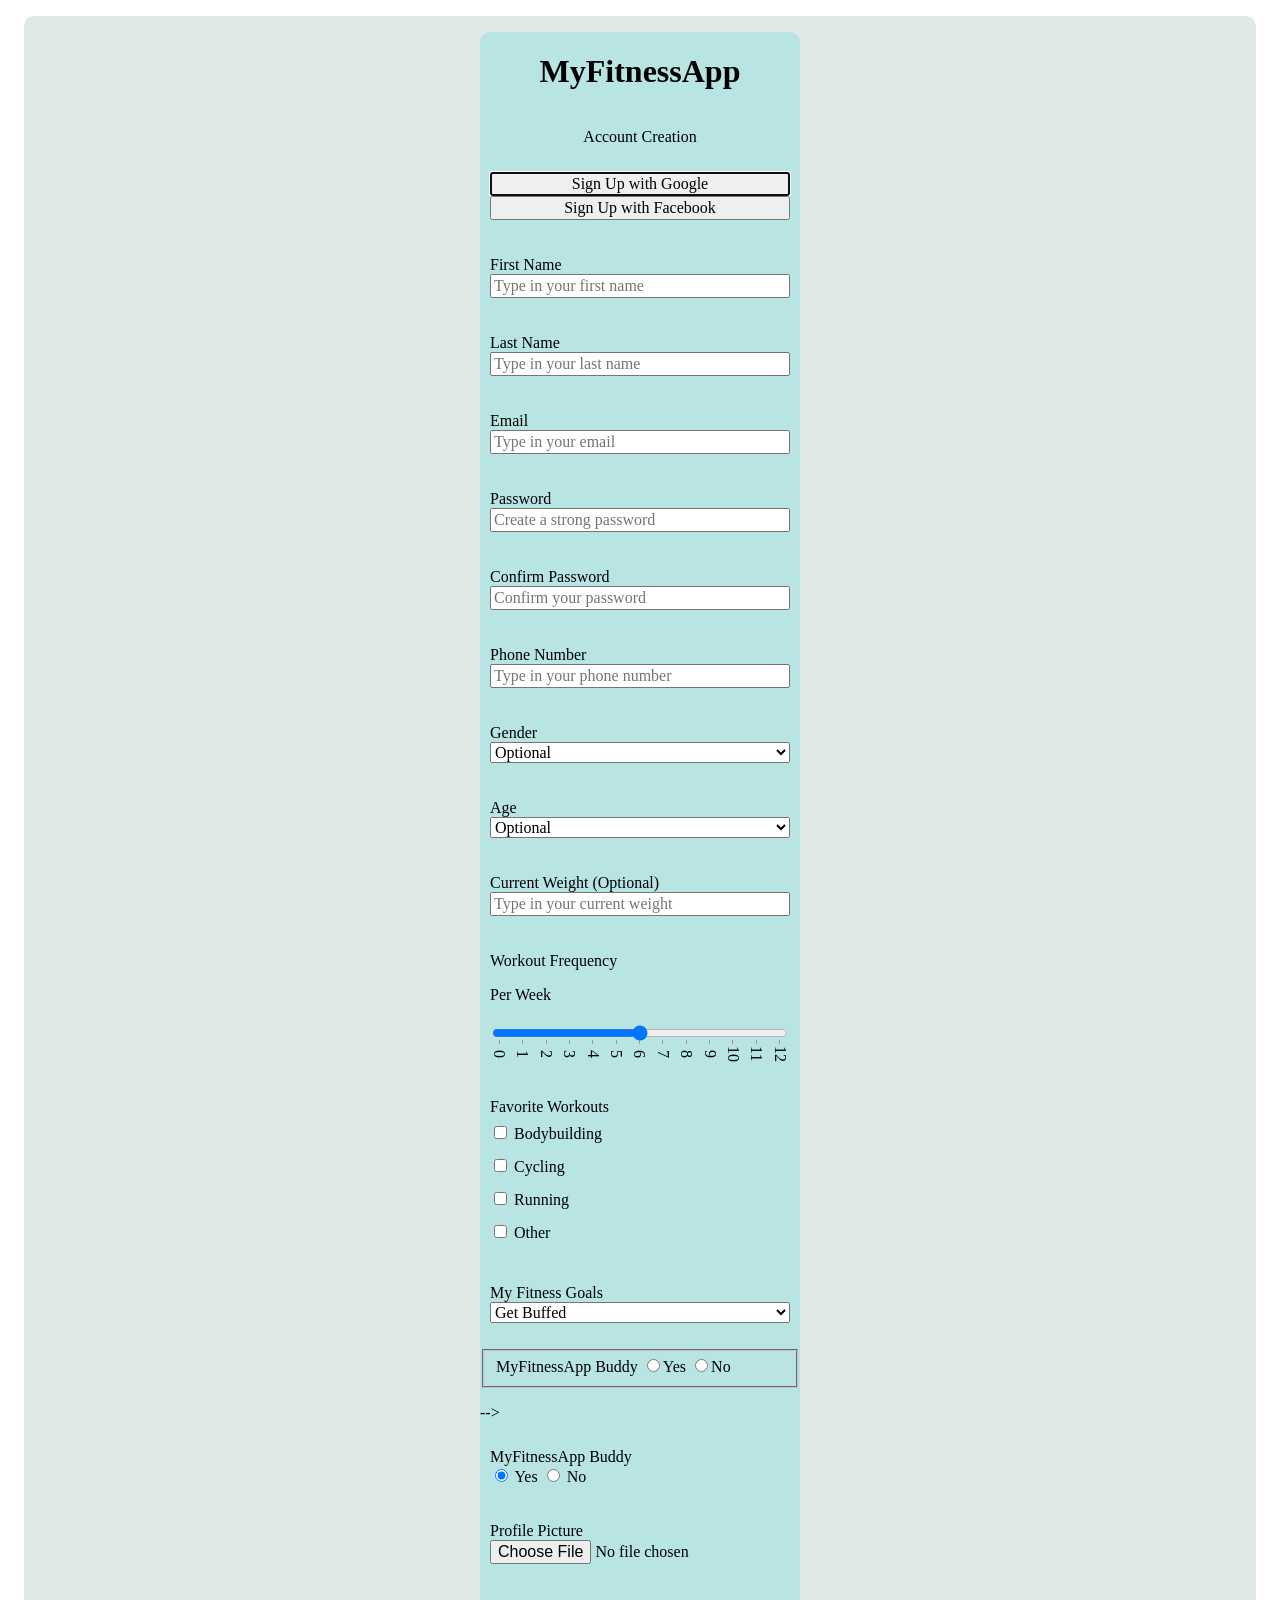
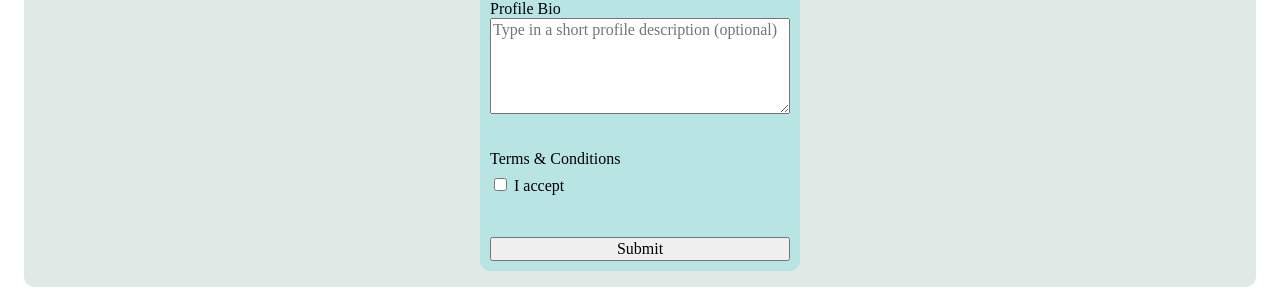
==== index.html @ 59d58c64 "Did stuff" ====
<!DOCTYPE html>
<html lang="en">

<head>
    <meta charset="UTF-8">
    <meta name="viewport" content="width=device-width, initial-scale=1.0">
    <title>MyFitnessApp - Account Creation</title>
    <link rel="stylesheet" href="style.css">
</head>

<body>
    <main>

        <form action="" method="post">
            <header>
                <h1>MyFitnessApp</h1>
                <p>Account Creation</p>

                <div class="form-group">
                    <button autofocus>Sign Up with Google</button>
                    <button>Sign Up with Facebook</button>
                </div>
            </header>

            <div class="form-group">
                <label for="first-name">First Name</label>
                <input type="text" id="first-name" name="first-name" placeholder="Type in your first name"
                    autocapitalize="words" pattern="[A-Za-zÆØÅæøå\s\-]+" title="Kun bogstaver og mellemrum er tilladt"
                    required>
            </div>

            <div class="form-group">
                <label for="last-name">Last Name</label>
                <input type="text" id="last-name" name="last-name" placeholder="Type in your last name"
                    autocapitalize="words" pattern="[A-Za-zÆØÅæøå\s\-]+" title="Kun bogstaver og mellemrum er tilladt"
                    required>
            </div>

            <div class="form-group">
                <label for="email">Email</label>
                <input type="email" id="email" name="email" placeholder="Type in your email" required>
            </div>

            <div class="form-group">
                <label for="password">Password</label>
                <input type="password" id="password" name="password" placeholder="Create a strong password"
                    pattern="^(?=.*[a-z])(?=.*[A-Z])(?=.*\d)[a-zA-Z\d]{8,}$"
                    title="Minimum eight characters, at least one uppercase letter, one lowercase letter and one number:"
                    required>
            </div>

            <!-- Kan confirm password check implementeres uden JS? -->
            <div class="form-group">
                <label for="confirm-password">Confirm Password</label>
                <input type="password" id="confirm-password" placeholder="Confirm your password"
                    pattern="^(?=.*[a-z])(?=.*[A-Z])(?=.*\d)[a-zA-Z\d]{8,}$"
                    title="Minimum eight characters, at least one uppercase letter, one lowercase letter and one number:"
                    required>
            </div>

            <div class="form-group">
                <label for="phone">Phone Number</label>
                <input type="tel" id="phone" name="phone" placeholder="Type in your phone number" pattern="\d{8}"
                    title="Ugyldigt telefonnummer!" required>
            </div>

            <div class="form-group">
                <label for="gender">Gender</label>
                <select id="gender" name="gender">
                    <option value="null" selected>Optional</option>
                    <option value="other">Other</option>
                    <option value="female">Female</option>
                    <option value="male">Male</option>
                </select>
            </div>

            <div class="form-group">
                <label for="age">Age</label>
                <select id="age" name="age">
                    <option value="null" selected>Optional</option>
                    <option value="18">18</option>
                    <option value="19">19</option>
                    <option value="20">20</option>
                    <option value="21">21</option>
                    <option value="22">22</option>
                    <option value="23">23</option>
                    <option value="24">24</option>
                    <option value="25">25</option>
                    <option value="26">26</option>
                    <option value="27">27</option>
                    <option value="28">28</option>
                    <option value="29">29</option>
                    <option value="30">30</option>
                    <option value="31">31</option>
                    <option value="32">32</option>
                    <option value="33">33</option>
                    <option value="34">34</option>
                    <option value="35">35</option>
                    <option value="36">36</option>
                    <option value="37">37</option>
                    <option value="38">38</option>
                    <option value="39">39</option>
                    <option value="40">40</option>
                    <option value="41">41</option>
                    <option value="42">42</option>
                    <option value="43">43</option>
                    <option value="44">44</option>
                    <option value="45">45</option>
                    <option value="46">46</option>
                    <option value="47">47</option>
                    <option value="48">48</option>
                    <option value="49">49</option>
                    <option value="50">50</option>
                    <option value="51">51</option>
                    <option value="52">52</option>
                    <option value="53">53</option>
                    <option value="54">54</option>
                    <option value="55">55</option>
                    <option value="56">56</option>
                    <option value="57">57</option>
                    <option value="58">58</option>
                    <option value="59">59</option>
                    <option value="60">60</option>
                    <option value="61">61</option>
                    <option value="62">62</option>
                    <option value="63">63</option>
                    <option value="64">64</option>
                    <option value="65">65</option>
                    <option value="66">66</option>
                    <option value="67">67</option>
                    <option value="68">68</option>
                    <option value="69">69</option>
                    <option value="70">70</option>
                    <option value="71">71</option>
                    <option value="72">72</option>
                    <option value="73">73</option>
                    <option value="74">74</option>
                    <option value="75">75</option>
                    <option value="76">76</option>
                    <option value="77">77</option>
                    <option value="78">78</option>
                    <option value="79">79</option>
                    <option value="80">80</option>
                    <option value="81">81</option>
                    <option value="82">82</option>
                    <option value="83">83</option>
                    <option value="84">84</option>
                    <option value="85">85</option>
                    <option value="86">86</option>
                    <option value="87">87</option>
                    <option value="88">88</option>
                    <option value="89">89</option>
                    <option value="90">90</option>
                    <option value="91">91</option>
                    <option value="92">92</option>
                    <option value="93">93</option>
                    <option value="94">94</option>
                    <option value="95">95</option>
                    <option value="96">96</option>
                    <option value="97">97</option>
                    <option value="98">98</option>
                    <option value="99">99</option>
                </select>
            </div>

            <div class="form-group">
                <label for="weight">Current Weight (Optional)</label>
                <input type="number" id="weight" name="weight" placeholder="Type in your current weight">
            </div>

            <div class="form-group">
                <label for="workout-frequency">Workout Frequency</label>
                <p>Per Week</p>
                <input type="range" id="workout-frequency" name="workout-frequency" list="markers" min="0" max="12"
                    step="1">
                <datalist id="markers">
                    <option value="0" label="0"></option>
                    <option value="1" label="1"></option>
                    <option value="2" label="2"></option>
                    <option value="3" label="3"></option>
                    <option value="4" label="4"></option>
                    <option value="5" label="5"></option>
                    <option value="6" label="6"></option>
                    <option value="7" label="7"></option>
                    <option value="8" label="8"></option>
                    <option value="9" label="9"></option>
                    <option value="10" label="10"></option>
                    <option value="11" label="11"></option>
                    <option value="12" label="12"></option>
                </datalist>

            </div>

            <div class="form-group">
                <label for="favorite-workouts">Favorite Workouts</label>

                <div class="checkbox-group">
                    <input type="checkbox" id="fav-bodybuilding" name="favorite-workouts[]" value="Bodybuilding">
                    <label for="fav-bodybuilding">Bodybuilding</label>
                </div>
                <div class="checkbox-group">
                    <input type="checkbox" id="fav-cycling" name="favorite-workouts[]" value="Cycling">
                    <label for="fav-cycling">Cycling</label>
                </div>

                <div class="checkbox-group">
                    <input type="checkbox" id="fav-running" name="favorite-workouts[]" value="Running">
                    <label for="fav-running"">Running</label>
                </div>
                <div class=" checkbox-group">
                        <input type="checkbox" id="fav-other" name="favorite-workouts[]" value="Other">
                        <label for="fav-other">Other</label>
                </div>
            </div>

            <div class="form-group">
                <label for="goals">My Fitness Goals</label>
                <select id="goals" name="goals">
                    <option value="buffed" selected>Get Buffed</option>
                    <option value="jacked">Get Jacked</option>
                    <option value="big">Get Big</option>
                    <option value="lean">Get Lean</option>
                </select>
            </div>
                <fieldset class="radio-group">
                    <label for="buddy">MyFitnessApp Buddy</label>
                    <label for="buddy"><input type="radio" id="buddy" value="yes">Yes</label>
                    <label for="buddy"><input type="radio" id="buddy" value="no">No</label>
                </fieldset>
            </div> -->

            <!-- https://codepen.io/JiveDig/pen/jbdJXR -->
            <!-- TODO tjek om den rent faktisk virker. -->
            <div class="form-group">
                <label for="buddy">MyFitnessApp Buddy</label>
                <div class="switch-field">
                    <input type="radio" id="radio-yes" name="buddy-option" value="yes" checked/>
                    <label for="radio-yes">Yes</label>
                    <input type="radio" id="radio-no" name="buddy-option" value=" no"/>
                    <label for="radio-no">No</label>
                </div>
            </div>

            <div class="form-group">
                <label for="profile-img">Profile Picture</label>
                <input type="file" id="profile-img" name="profile-img">
            </div>

            <div class="form-group">
                <label for="profile-bio">Profile Bio</label>
                <textarea id="profile-bio" name="profile-bio" rows="5" cols="33"
                    placeholder="Type in a short profile description (optional)"></textarea>
            </div>

            <div class="form-group">
                <label for="terms">Terms & Conditions</label>

                <div class="checkbox-group">
                    <input type="checkbox" id="terms" name="terms" value="accepted" required>
                    <label for="terms">I accept</label>
                </div>
            </div>

            <div class="form-group">
                <button>Submit</button>
            </div>
        </form>
    </main>
</body>

</html>
---- style.css ----
:root {
    --primary: hsl(211, 100%, 50%);
    --valid: hsl(143, 100%, 26%);
    --invalid: hsl(348, 55%, 49%);
}

input,
button,
select,
textarea {
    font: inherit;
}

main {
    display: flex;
    flex-direction: column;
    align-items: center;
    margin: 1rem;
    border-radius: 10px;
    background-color: rgb(223, 234, 230);
}

form {
    /* display: flex;
    flex-direction: column;
    align-items: center; */

    display: grid;
    border-radius: 10px;
    gap: 1rem;
    margin: 1rem;
    width: 320px;
    background-color: rgb(184, 228, 228);
}

header {
    display: flex;
    flex-direction: column;
    align-items: center;
    
    /* padding: 10px; */
}



.form-group {
    display: flex;
    flex-direction: column;
    width: 300px;
    margin: 10px;
}


/* TODO Stretch range slider to fill container */
/* https://developer.mozilla.org/en-US/docs/Web/HTML/Reference/Elements/input/range */

.form-group datalist {
    display: flex;
    flex-direction: column;
    align-items: center;
    justify-content: space-between;
    writing-mode: vertical-lr;
    width: 300px;
}

.form-group option {
    padding: 0;
}

.form-group input[type="checkbox"] {
    margin-top: 10px;
    margin-bottom: 10px;
}

*/ input:not(:placeholder-shown):valid,
select:not(:placeholder-shown):valid {
    outline-color: var(--valid);
}

input:not(:placeholder-shown):invalid {
    outline-color: var(--invalid);
}

/* https://developer.mozilla.org/en-US/docs/Web/HTML/Reference/Elements/input/range */
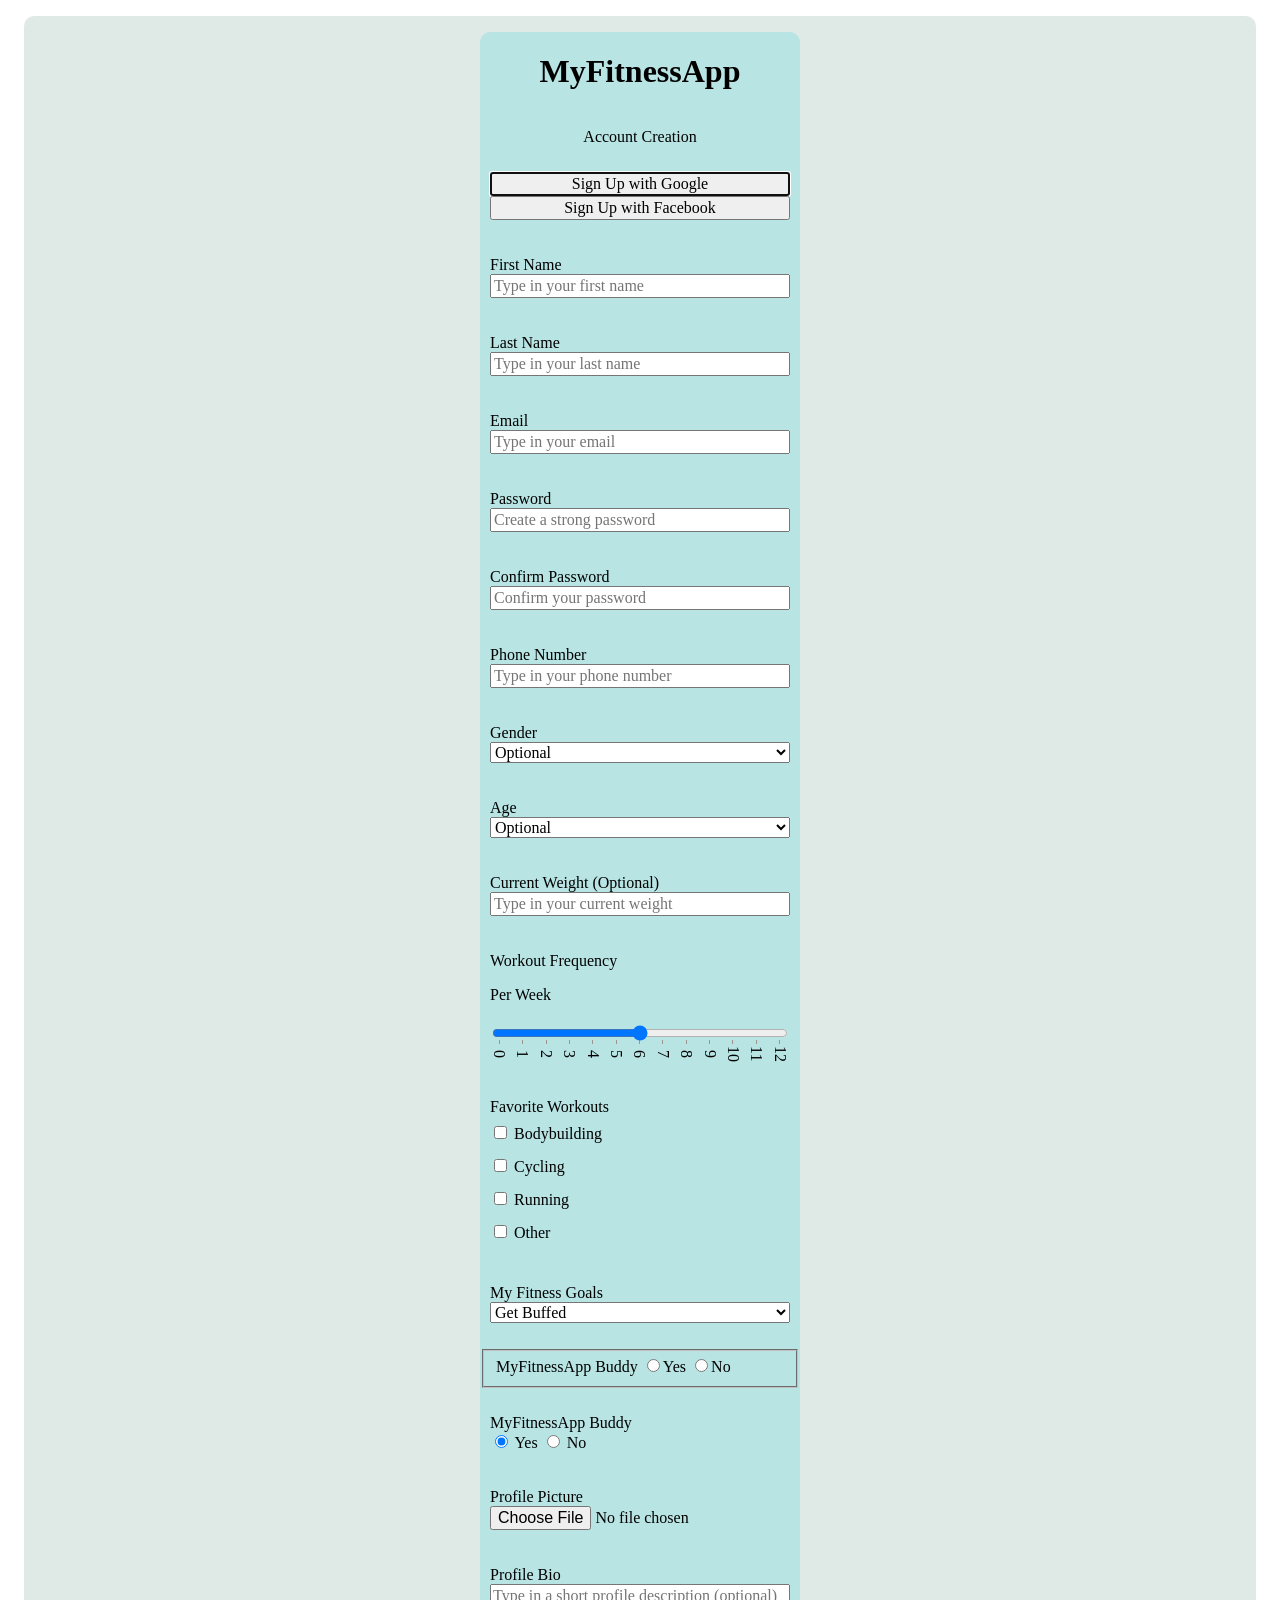
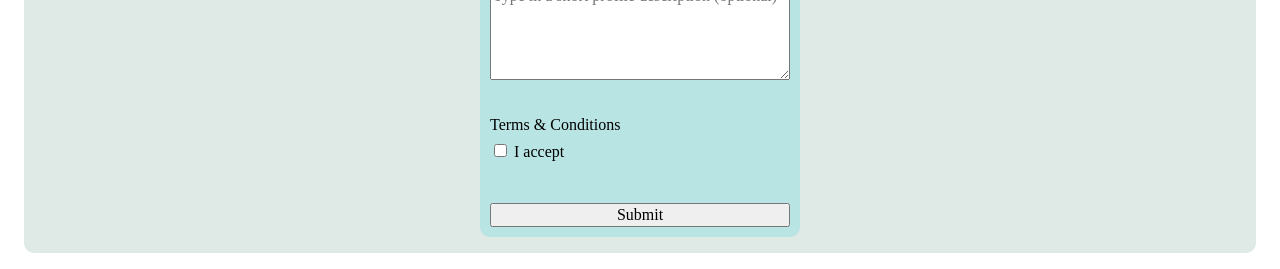
==== commit a6004a40: "updated" ====
--- a/index.html
+++ b/index.html
@@ -65,7 +65,7 @@
             </div>
 
             <div class="form-group">
-                <label for="gender">Gender</label>
+                <label for="gender" >Gender</label>
                 <select id="gender" name="gender">
                     <option value="null" selected>Optional</option>
                     <option value="other">Other</option>
@@ -169,7 +169,7 @@
             </div>
 
             <div class="form-group">
-                <label for="workout-frequency">Workout Frequency</label>
+                <label for="workout-frequency" aria-label="Workout Frequency per week">Workout Frequency</label>
                 <p>Per Week</p>
                 <input type="range" id="workout-frequency" name="workout-frequency" list="markers" min="0" max="12"
                     step="1">
@@ -222,21 +222,20 @@
                     <option value="lean">Get Lean</option>
                 </select>
             </div>
-                <fieldset class="radio-group">
-                    <label for="buddy">MyFitnessApp Buddy</label>
-                    <label for="buddy"><input type="radio" id="buddy" value="yes">Yes</label>
-                    <label for="buddy"><input type="radio" id="buddy" value="no">No</label>
-                </fieldset>
-            </div> -->
+            <fieldset class="radio-group">
+                <label for="buddy">MyFitnessApp Buddy</label>
+                <label for="buddy"><input type="radio" id="buddy" value="yes">Yes</label>
+                <label for="buddy"><input type="radio" id="buddy" value="no">No</label>
+            </fieldset>
 
             <!-- https://codepen.io/JiveDig/pen/jbdJXR -->
             <!-- TODO tjek om den rent faktisk virker. -->
             <div class="form-group">
                 <label for="buddy">MyFitnessApp Buddy</label>
                 <div class="switch-field">
-                    <input type="radio" id="radio-yes" name="buddy-option" value="yes" checked/>
+                    <input type="radio" id="radio-yes" name="buddy-option" value="yes" checked />
                     <label for="radio-yes">Yes</label>
-                    <input type="radio" id="radio-no" name="buddy-option" value=" no"/>
+                    <input type="radio" id="radio-no" name="buddy-option" value=" no" />
                     <label for="radio-no">No</label>
                 </div>
             </div>
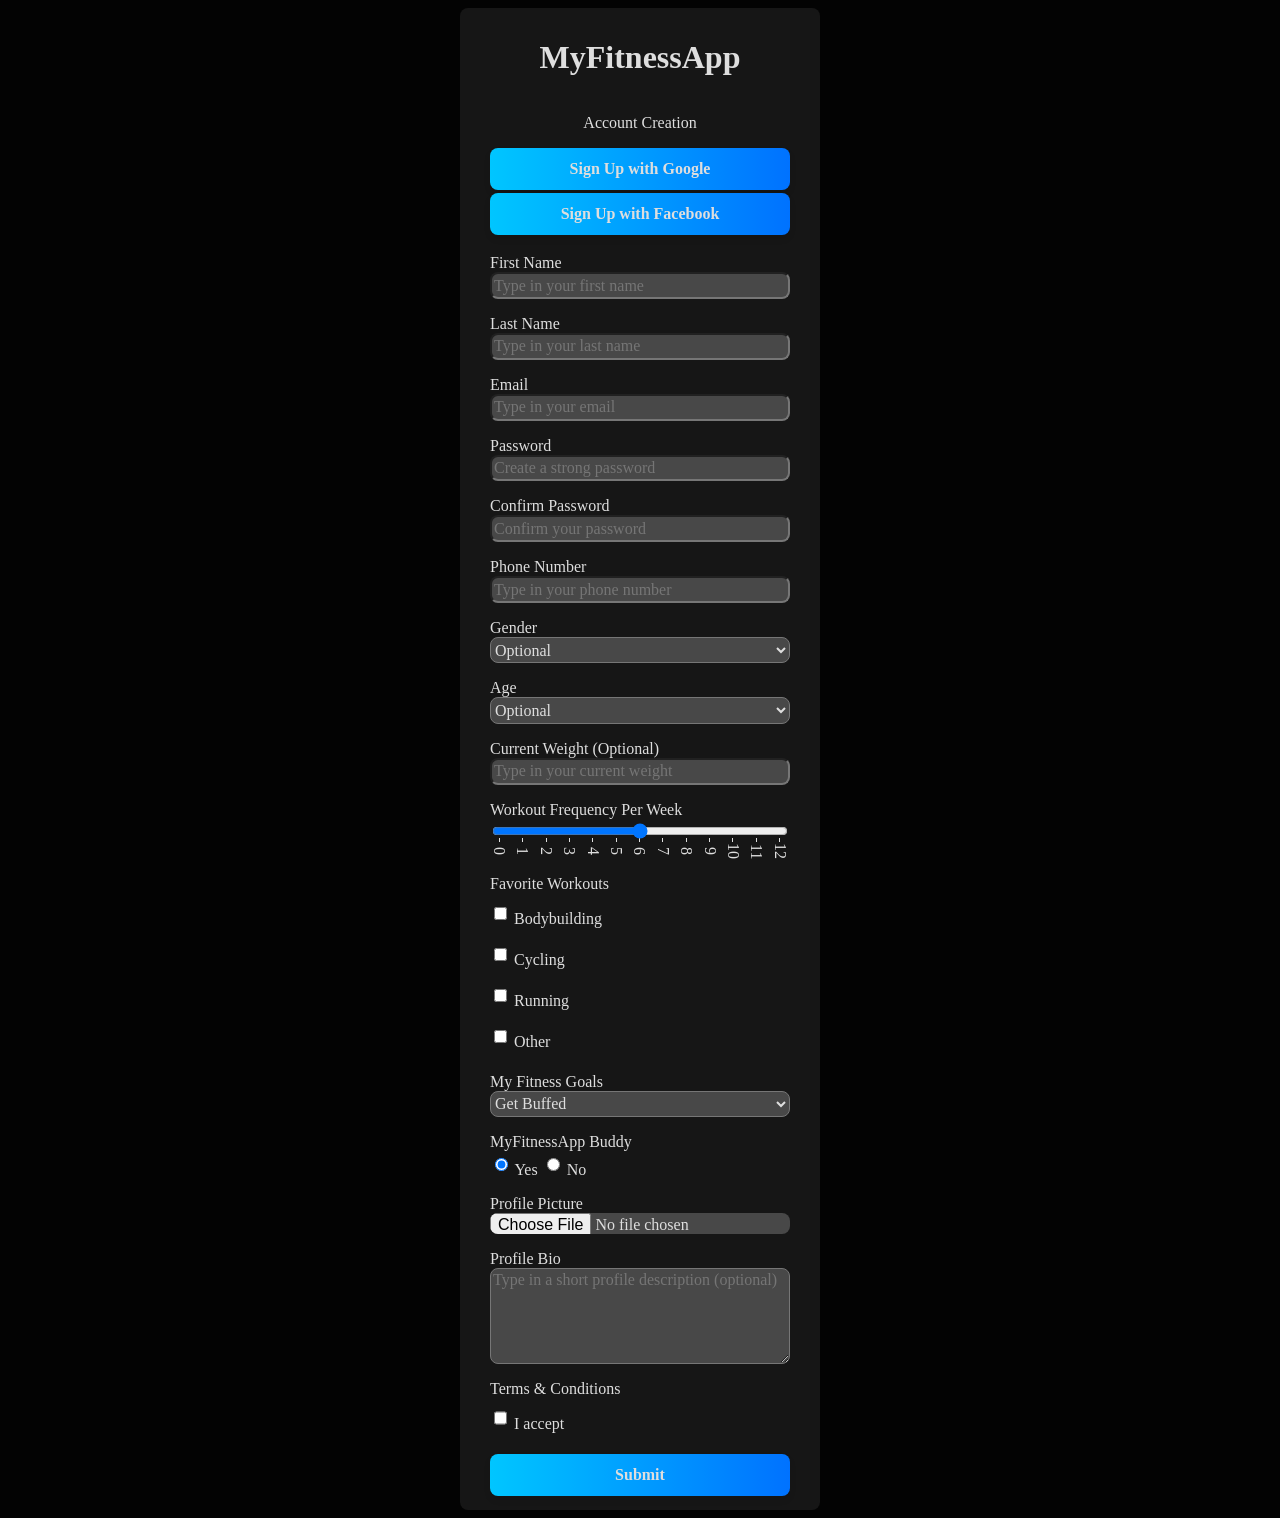
==== commit 75f78077: "Turned stuff black" ====
--- a/index.html
+++ b/index.html
@@ -17,8 +17,8 @@
                 <p>Account Creation</p>
 
                 <div class="form-group">
-                    <button autofocus>Sign Up with Google</button>
-                    <button>Sign Up with Facebook</button>
+                    <button autofocus disabled>Sign Up with Google</button>
+                    <button disabled>Sign Up with Facebook</button>
                 </div>
             </header>
 
@@ -65,7 +65,7 @@
             </div>
 
             <div class="form-group">
-                <label for="gender" >Gender</label>
+                <label for="gender">Gender</label>
                 <select id="gender" name="gender">
                     <option value="null" selected>Optional</option>
                     <option value="other">Other</option>
@@ -169,8 +169,7 @@
             </div>
 
             <div class="form-group">
-                <label for="workout-frequency" aria-label="Workout Frequency per week">Workout Frequency</label>
-                <p>Per Week</p>
+                <label for="workout-frequency">Workout Frequency Per Week</label>
                 <input type="range" id="workout-frequency" name="workout-frequency" list="markers" min="0" max="12"
                     step="1">
                 <datalist id="markers">
@@ -216,17 +215,18 @@
             <div class="form-group">
                 <label for="goals">My Fitness Goals</label>
                 <select id="goals" name="goals">
-                    <option value="buffed" selected>Get Buffed</option>
+                    <option value="buffed">Get Buffed</option>
                     <option value="jacked">Get Jacked</option>
                     <option value="big">Get Big</option>
                     <option value="lean">Get Lean</option>
                 </select>
             </div>
-            <fieldset class="radio-group">
+
+            <!-- <fieldset class="radio-group">
                 <label for="buddy">MyFitnessApp Buddy</label>
-                <label for="buddy"><input type="radio" id="buddy" value="yes">Yes</label>
-                <label for="buddy"><input type="radio" id="buddy" value="no">No</label>
-            </fieldset>
+                <label for="radio-yes"><input type="radio" id="radio-yes" name="buddy-option" value="yes" checked />Yes</label>
+                <label for="radio-no"><input type="radio" id="radio-no" name="buddy-option" value=" no" />No</label>
+            </fieldset> -->
 
             <!-- https://codepen.io/JiveDig/pen/jbdJXR -->
             <!-- TODO tjek om den rent faktisk virker. -->
--- a/style.css
+++ b/style.css
@@ -1,7 +1,14 @@
 :root {
-    --primary: hsl(211, 100%, 50%);
-    --valid: hsl(143, 100%, 26%);
-    --invalid: hsl(348, 55%, 49%);
+    --primary: oklch(0.75 0.10 255);
+    --valid: oklch(0.75 0.10 150);
+    --invalid: oklch(0.75 0.10 348);
+    --background1: oklch(0.1 0 0);
+    --background2: oklch(0.2 0 0);
+    --background3: oklch(0.4 0 0);
+    --background4: oklch(0.55 0 0);
+    --fontcolor1: oklch(0.9 0 0);
+    --fontcolor2: oklch(0.75 0 0);
+    color: var(--fontcolor1)
 }
 
 input,
@@ -9,36 +16,34 @@
 select,
 textarea {
     font: inherit;
+    color: var(--fontcolor1);
+    background-color: var(--background3);
 }
 
+
+
+body,
 main {
     display: flex;
     flex-direction: column;
     align-items: center;
-    margin: 1rem;
-    border-radius: 10px;
-    background-color: rgb(223, 234, 230);
+    background-color: var(--background1)
 }
 
 form {
-    /* display: flex;
-    flex-direction: column;
-    align-items: center; */
-
     display: grid;
-    border-radius: 10px;
+    border-radius: 8px;
     gap: 1rem;
-    margin: 1rem;
-    width: 320px;
-    background-color: rgb(184, 228, 228);
+    /* margin: 1rem; */
+    padding: 10px;
+    /* width: 340px; */
+    background-color: var(--background2)
 }
 
 header {
     display: flex;
     flex-direction: column;
     align-items: center;
-    
-    /* padding: 10px; */
 }
 
 
@@ -47,12 +52,10 @@
     display: flex;
     flex-direction: column;
     width: 300px;
-    margin: 10px;
+    margin-left: 20px;
+    margin-right: 20px;
 }
 
-
-/* TODO Stretch range slider to fill container */
-/* https://developer.mozilla.org/en-US/docs/Web/HTML/Reference/Elements/input/range */
 
 .form-group datalist {
     display: flex;
@@ -67,17 +70,54 @@
     padding: 0;
 }
 
+/* Stylish buttons */
+button {
+    background: linear-gradient(to right, #00c6ff, #0072ff);
+    /* Frisk blå gradient */
+    color: var(--fontcolor1);
+    padding: 12px 24px;
+    border: none;
+    border-radius: 8px;
+    margin-bottom: 0.2rem;
+    font-size: 16px;
+    font-weight: bold;
+    cursor: pointer;
+    box-shadow: 0 4px 6px rgba(0, 0, 0, 0.1);
+    transition: transform 0.2s ease, box-shadow 0.2s ease;
+}
+
+input {
+    border-radius: 8px;
+    height: 1.3rem;
+}
+
+select {
+    border-radius: 8px;
+    height: 1.65rem;
+}
+
+textarea {
+    border-radius: 8px;
+}
+
 .form-group input[type="checkbox"] {
     margin-top: 10px;
     margin-bottom: 10px;
 }
 
-*/ input:not(:placeholder-shown):valid,
+input:focus {
+    color: var(--fontcolor1);
+    background-color: var(--background4);
+}
+
+input:not(:placeholder-shown):valid,
 select:not(:placeholder-shown):valid {
+    outline-offset: 2px;
     outline-color: var(--valid);
 }
 
 input:not(:placeholder-shown):invalid {
+    outline-offset: 2px;
     outline-color: var(--invalid);
 }
 
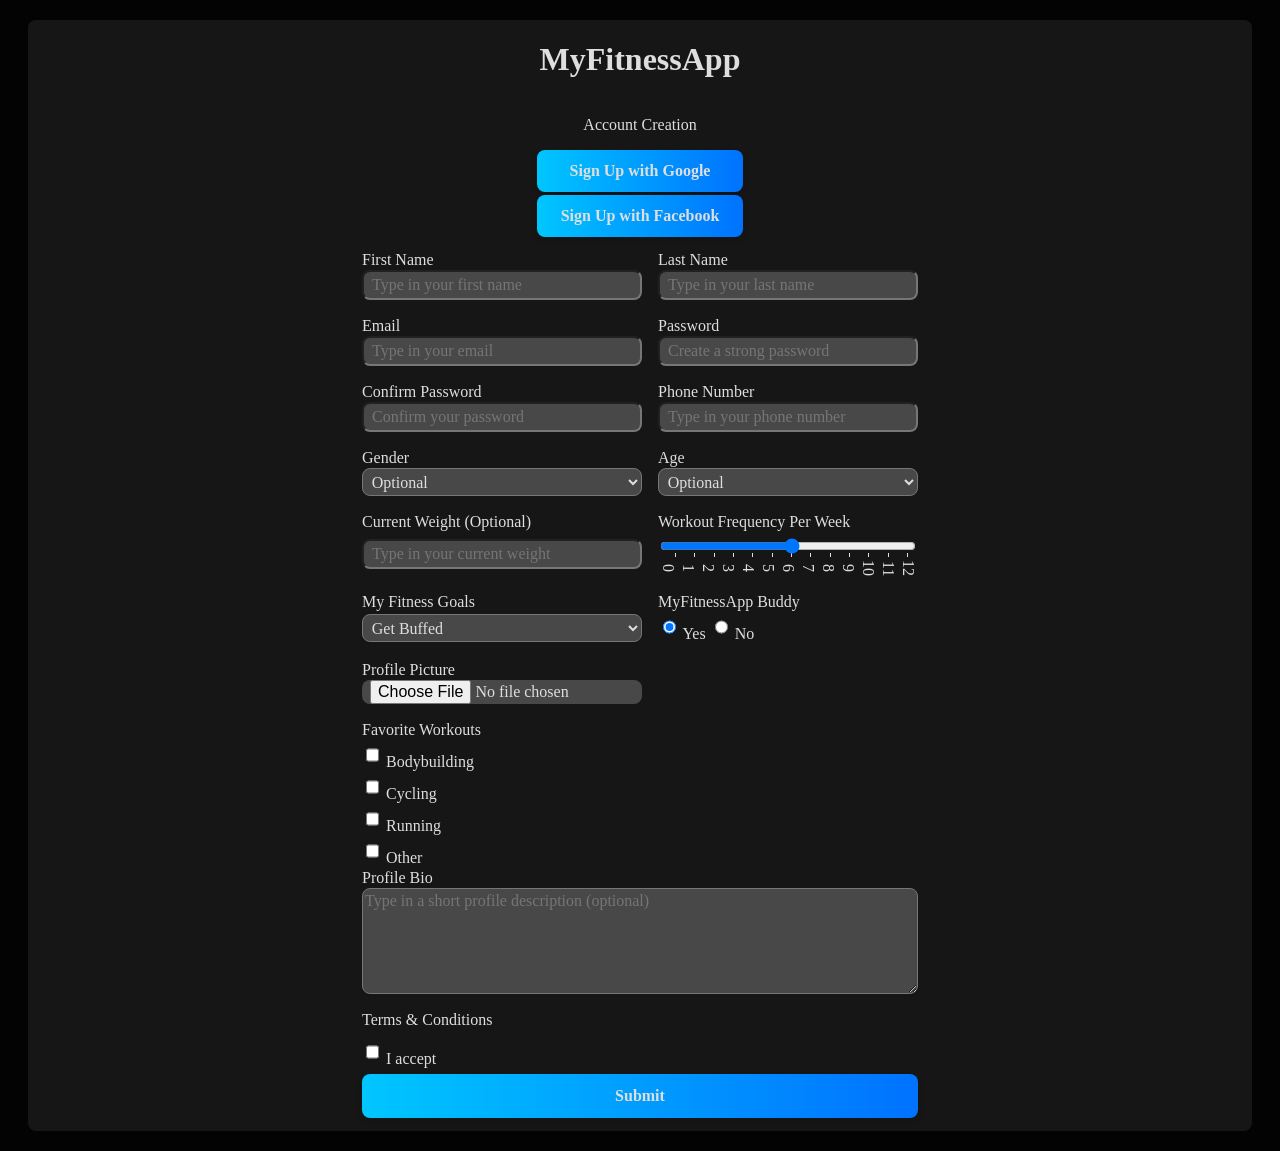
==== commit 545f737a: "Fixed mediaquery" ====
--- a/index.html
+++ b/index.html
@@ -10,260 +10,258 @@
 
 <body>
     <main>
-
-        <form action="" method="post">
-            <header>
-                <h1>MyFitnessApp</h1>
-                <p>Account Creation</p>
-
-                <div class="form-group">
-                    <button autofocus disabled>Sign Up with Google</button>
-                    <button disabled>Sign Up with Facebook</button>
-                </div>
-            </header>
+        <header>
+            <h1>MyFitnessApp</h1>
+            <p>Account Creation</p>
 
             <div class="form-group">
-                <label for="first-name">First Name</label>
-                <input type="text" id="first-name" name="first-name" placeholder="Type in your first name"
-                    autocapitalize="words" pattern="[A-Za-zÆØÅæøå\s\-]+" title="Kun bogstaver og mellemrum er tilladt"
-                    required>
+                <button autofocus disabled>Sign Up with Google</button>
+                <button disabled>Sign Up with Facebook</button>
             </div>
-
-            <div class="form-group">
-                <label for="last-name">Last Name</label>
-                <input type="text" id="last-name" name="last-name" placeholder="Type in your last name"
-                    autocapitalize="words" pattern="[A-Za-zÆØÅæøå\s\-]+" title="Kun bogstaver og mellemrum er tilladt"
-                    required>
+        </header>
+        <form action="TestPage.html" method="post">
+
+            <div class="form-container">
+
+                <div class="form-group">
+                    <label for="first-name">First Name</label>
+                    <input type="text" id="first-name" name="first-name" placeholder="Type in your first name"
+                        autocapitalize="words" pattern="[A-Za-zÆØÅæøå\s\-]+"
+                        title="Kun bogstaver og mellemrum er tilladt" required>
+                </div>
+
+                <div class="form-group">
+                    <label for="last-name">Last Name</label>
+                    <input type="text" id="last-name" name="last-name" placeholder="Type in your last name"
+                        autocapitalize="words" pattern="[A-Za-zÆØÅæøå\s\-]+"
+                        title="Kun bogstaver og mellemrum er tilladt" required>
+                </div>
+
+                <div class="form-group">
+                    <label for="email">Email</label>
+                    <input type="email" id="email" name="email" placeholder="Type in your email" required>
+                </div>
+
+                <div class="form-group">
+                    <label for="password">Password</label>
+                    <input type="password" id="password" name="password" placeholder="Create a strong password"
+                        pattern="^(?=.*[a-z])(?=.*[A-Z])(?=.*\d)[a-zA-Z\d]{8,}$"
+                        title="Minimum eight characters, at least one uppercase letter, one lowercase letter and one number:"
+                        required>
+                </div>
+
+                <!-- Kan confirm password check implementeres uden JS? -->
+                <div class="form-group">
+                    <label for="confirm-password">Confirm Password</label>
+                    <input type="password" id="confirm-password" placeholder="Confirm your password"
+                        pattern="^(?=.*[a-z])(?=.*[A-Z])(?=.*\d)[a-zA-Z\d]{8,}$"
+                        title="Minimum eight characters, at least one uppercase letter, one lowercase letter and one number:"
+                        required>
+                </div>
+
+                <div class="form-group">
+                    <label for="phone">Phone Number</label>
+                    <input type="tel" id="phone" name="phone" placeholder="Type in your phone number" pattern="\d{8}"
+                        title="Ugyldigt telefonnummer!" required>
+                </div>
+
+                <div class="form-group">
+                    <label for="gender">Gender</label>
+                    <select id="gender" name="gender">
+                        <option value="null" selected>Optional</option>
+                        <option value="other">Other</option>
+                        <option value="female">Female</option>
+                        <option value="male">Male</option>
+                    </select>
+                </div>
+
+                <div class="form-group">
+                    <label for="age">Age</label>
+                    <select id="age" name="age">
+                        <option value="null" selected>Optional</option>
+                        <option value="18">18</option>
+                        <option value="19">19</option>
+                        <option value="20">20</option>
+                        <option value="21">21</option>
+                        <option value="22">22</option>
+                        <option value="23">23</option>
+                        <option value="24">24</option>
+                        <option value="25">25</option>
+                        <option value="26">26</option>
+                        <option value="27">27</option>
+                        <option value="28">28</option>
+                        <option value="29">29</option>
+                        <option value="30">30</option>
+                        <option value="31">31</option>
+                        <option value="32">32</option>
+                        <option value="33">33</option>
+                        <option value="34">34</option>
+                        <option value="35">35</option>
+                        <option value="36">36</option>
+                        <option value="37">37</option>
+                        <option value="38">38</option>
+                        <option value="39">39</option>
+                        <option value="40">40</option>
+                        <option value="41">41</option>
+                        <option value="42">42</option>
+                        <option value="43">43</option>
+                        <option value="44">44</option>
+                        <option value="45">45</option>
+                        <option value="46">46</option>
+                        <option value="47">47</option>
+                        <option value="48">48</option>
+                        <option value="49">49</option>
+                        <option value="50">50</option>
+                        <option value="51">51</option>
+                        <option value="52">52</option>
+                        <option value="53">53</option>
+                        <option value="54">54</option>
+                        <option value="55">55</option>
+                        <option value="56">56</option>
+                        <option value="57">57</option>
+                        <option value="58">58</option>
+                        <option value="59">59</option>
+                        <option value="60">60</option>
+                        <option value="61">61</option>
+                        <option value="62">62</option>
+                        <option value="63">63</option>
+                        <option value="64">64</option>
+                        <option value="65">65</option>
+                        <option value="66">66</option>
+                        <option value="67">67</option>
+                        <option value="68">68</option>
+                        <option value="69">69</option>
+                        <option value="70">70</option>
+                        <option value="71">71</option>
+                        <option value="72">72</option>
+                        <option value="73">73</option>
+                        <option value="74">74</option>
+                        <option value="75">75</option>
+                        <option value="76">76</option>
+                        <option value="77">77</option>
+                        <option value="78">78</option>
+                        <option value="79">79</option>
+                        <option value="80">80</option>
+                        <option value="81">81</option>
+                        <option value="82">82</option>
+                        <option value="83">83</option>
+                        <option value="84">84</option>
+                        <option value="85">85</option>
+                        <option value="86">86</option>
+                        <option value="87">87</option>
+                        <option value="88">88</option>
+                        <option value="89">89</option>
+                        <option value="90">90</option>
+                        <option value="91">91</option>
+                        <option value="92">92</option>
+                        <option value="93">93</option>
+                        <option value="94">94</option>
+                        <option value="95">95</option>
+                        <option value="96">96</option>
+                        <option value="97">97</option>
+                        <option value="98">98</option>
+                        <option value="99">99</option>
+                    </select>
+                </div>
+
+                <div class="form-group">
+                    <label for="weight">Current Weight (Optional)</label>
+                    <input type="number" id="weight" name="weight" placeholder="Type in your current weight">
+                </div>
+
+                <div class="form-group">
+                    <label for="workout-frequency">Workout Frequency Per Week</label>
+                    <input type="range" id="workout-frequency" name="workout-frequency" list="markers" min="0" max="12"
+                        step="1">
+                    <datalist id="markers">
+                        <option value="0" label="0"></option>
+                        <option value="1" label="1"></option>
+                        <option value="2" label="2"></option>
+                        <option value="3" label="3"></option>
+                        <option value="4" label="4"></option>
+                        <option value="5" label="5"></option>
+                        <option value="6" label="6"></option>
+                        <option value="7" label="7"></option>
+                        <option value="8" label="8"></option>
+                        <option value="9" label="9"></option>
+                        <option value="10" label="10"></option>
+                        <option value="11" label="11"></option>
+                        <option value="12" label="12"></option>
+                    </datalist>
+
+                </div>
+
+                <div class="form-group">
+                    <label for="goals">My Fitness Goals</label>
+                    <select id="goals" name="goals">
+                        <option value="buffed">Get Buffed</option>
+                        <option value="jacked">Get Jacked</option>
+                        <option value="big">Get Big</option>
+                        <option value="lean">Get Lean</option>
+                    </select>
+                </div>
+
+                <!-- https://codepen.io/JiveDig/pen/jbdJXR -->
+                <!-- TODO tjek om den rent faktisk virker. -->
+                <div class="form-group">
+                    <label for="buddy">MyFitnessApp Buddy</label>
+                    <div class="switch-field">
+                        <input type="radio" id="radio-yes" name="buddy-option" value="yes" checked />
+                        <label for="radio-yes">Yes</label>
+                        <input type="radio" id="radio-no" name="buddy-option" value=" no" />
+                        <label for="radio-no">No</label>
+                    </div>
+                </div>
+
+                <div class="form-group">
+                    <label for="profile-img">Profile Picture</label>
+                    <input type="file" id="profile-img" name="profile-img">
+                </div>
+
             </div>
-
-            <div class="form-group">
-                <label for="email">Email</label>
-                <input type="email" id="email" name="email" placeholder="Type in your email" required>
-            </div>
-
-            <div class="form-group">
-                <label for="password">Password</label>
-                <input type="password" id="password" name="password" placeholder="Create a strong password"
-                    pattern="^(?=.*[a-z])(?=.*[A-Z])(?=.*\d)[a-zA-Z\d]{8,}$"
-                    title="Minimum eight characters, at least one uppercase letter, one lowercase letter and one number:"
-                    required>
-            </div>
-
-            <!-- Kan confirm password check implementeres uden JS? -->
-            <div class="form-group">
-                <label for="confirm-password">Confirm Password</label>
-                <input type="password" id="confirm-password" placeholder="Confirm your password"
-                    pattern="^(?=.*[a-z])(?=.*[A-Z])(?=.*\d)[a-zA-Z\d]{8,}$"
-                    title="Minimum eight characters, at least one uppercase letter, one lowercase letter and one number:"
-                    required>
-            </div>
-
-            <div class="form-group">
-                <label for="phone">Phone Number</label>
-                <input type="tel" id="phone" name="phone" placeholder="Type in your phone number" pattern="\d{8}"
-                    title="Ugyldigt telefonnummer!" required>
-            </div>
-
-            <div class="form-group">
-                <label for="gender">Gender</label>
-                <select id="gender" name="gender">
-                    <option value="null" selected>Optional</option>
-                    <option value="other">Other</option>
-                    <option value="female">Female</option>
-                    <option value="male">Male</option>
-                </select>
-            </div>
-
-            <div class="form-group">
-                <label for="age">Age</label>
-                <select id="age" name="age">
-                    <option value="null" selected>Optional</option>
-                    <option value="18">18</option>
-                    <option value="19">19</option>
-                    <option value="20">20</option>
-                    <option value="21">21</option>
-                    <option value="22">22</option>
-                    <option value="23">23</option>
-                    <option value="24">24</option>
-                    <option value="25">25</option>
-                    <option value="26">26</option>
-                    <option value="27">27</option>
-                    <option value="28">28</option>
-                    <option value="29">29</option>
-                    <option value="30">30</option>
-                    <option value="31">31</option>
-                    <option value="32">32</option>
-                    <option value="33">33</option>
-                    <option value="34">34</option>
-                    <option value="35">35</option>
-                    <option value="36">36</option>
-                    <option value="37">37</option>
-                    <option value="38">38</option>
-                    <option value="39">39</option>
-                    <option value="40">40</option>
-                    <option value="41">41</option>
-                    <option value="42">42</option>
-                    <option value="43">43</option>
-                    <option value="44">44</option>
-                    <option value="45">45</option>
-                    <option value="46">46</option>
-                    <option value="47">47</option>
-                    <option value="48">48</option>
-                    <option value="49">49</option>
-                    <option value="50">50</option>
-                    <option value="51">51</option>
-                    <option value="52">52</option>
-                    <option value="53">53</option>
-                    <option value="54">54</option>
-                    <option value="55">55</option>
-                    <option value="56">56</option>
-                    <option value="57">57</option>
-                    <option value="58">58</option>
-                    <option value="59">59</option>
-                    <option value="60">60</option>
-                    <option value="61">61</option>
-                    <option value="62">62</option>
-                    <option value="63">63</option>
-                    <option value="64">64</option>
-                    <option value="65">65</option>
-                    <option value="66">66</option>
-                    <option value="67">67</option>
-                    <option value="68">68</option>
-                    <option value="69">69</option>
-                    <option value="70">70</option>
-                    <option value="71">71</option>
-                    <option value="72">72</option>
-                    <option value="73">73</option>
-                    <option value="74">74</option>
-                    <option value="75">75</option>
-                    <option value="76">76</option>
-                    <option value="77">77</option>
-                    <option value="78">78</option>
-                    <option value="79">79</option>
-                    <option value="80">80</option>
-                    <option value="81">81</option>
-                    <option value="82">82</option>
-                    <option value="83">83</option>
-                    <option value="84">84</option>
-                    <option value="85">85</option>
-                    <option value="86">86</option>
-                    <option value="87">87</option>
-                    <option value="88">88</option>
-                    <option value="89">89</option>
-                    <option value="90">90</option>
-                    <option value="91">91</option>
-                    <option value="92">92</option>
-                    <option value="93">93</option>
-                    <option value="94">94</option>
-                    <option value="95">95</option>
-                    <option value="96">96</option>
-                    <option value="97">97</option>
-                    <option value="98">98</option>
-                    <option value="99">99</option>
-                </select>
-            </div>
-
-            <div class="form-group">
-                <label for="weight">Current Weight (Optional)</label>
-                <input type="number" id="weight" name="weight" placeholder="Type in your current weight">
-            </div>
-
-            <div class="form-group">
-                <label for="workout-frequency">Workout Frequency Per Week</label>
-                <input type="range" id="workout-frequency" name="workout-frequency" list="markers" min="0" max="12"
-                    step="1">
-                <datalist id="markers">
-                    <option value="0" label="0"></option>
-                    <option value="1" label="1"></option>
-                    <option value="2" label="2"></option>
-                    <option value="3" label="3"></option>
-                    <option value="4" label="4"></option>
-                    <option value="5" label="5"></option>
-                    <option value="6" label="6"></option>
-                    <option value="7" label="7"></option>
-                    <option value="8" label="8"></option>
-                    <option value="9" label="9"></option>
-                    <option value="10" label="10"></option>
-                    <option value="11" label="11"></option>
-                    <option value="12" label="12"></option>
-                </datalist>
-
-            </div>
-
-            <div class="form-group">
-                <label for="favorite-workouts">Favorite Workouts</label>
-
-                <div class="checkbox-group">
-                    <input type="checkbox" id="fav-bodybuilding" name="favorite-workouts[]" value="Bodybuilding">
-                    <label for="fav-bodybuilding">Bodybuilding</label>
-                </div>
-                <div class="checkbox-group">
-                    <input type="checkbox" id="fav-cycling" name="favorite-workouts[]" value="Cycling">
-                    <label for="fav-cycling">Cycling</label>
-                </div>
-
-                <div class="checkbox-group">
-                    <input type="checkbox" id="fav-running" name="favorite-workouts[]" value="Running">
-                    <label for="fav-running"">Running</label>
+            <div class="form-group-wide">
+                <div class="checkmarks">
+                    <label for="favorite-workouts">Favorite Workouts</label>
+
+                    <div class="checkbox-group">
+                        <input type="checkbox" id="fav-bodybuilding" name="favorite-workouts[]" value="Bodybuilding">
+                        <label for="fav-bodybuilding">Bodybuilding</label>
+                    </div>
+                    <div class="checkbox-group">
+                        <input type="checkbox" id="fav-cycling" name="favorite-workouts[]" value="Cycling">
+                        <label for="fav-cycling">Cycling</label>
+                    </div>
+
+                    <div class="checkbox-group">
+                        <input type="checkbox" id="fav-running" name="favorite-workouts[]" value="Running">
+                        <label for="fav-running"">Running</label>
                 </div>
                 <div class=" checkbox-group">
-                        <input type="checkbox" id="fav-other" name="favorite-workouts[]" value="Other">
-                        <label for="fav-other">Other</label>
-                </div>
-            </div>
-
-            <div class="form-group">
-                <label for="goals">My Fitness Goals</label>
-                <select id="goals" name="goals">
-                    <option value="buffed">Get Buffed</option>
-                    <option value="jacked">Get Jacked</option>
-                    <option value="big">Get Big</option>
-                    <option value="lean">Get Lean</option>
-                </select>
-            </div>
-
-            <!-- <fieldset class="radio-group">
-                <label for="buddy">MyFitnessApp Buddy</label>
-                <label for="radio-yes"><input type="radio" id="radio-yes" name="buddy-option" value="yes" checked />Yes</label>
-                <label for="radio-no"><input type="radio" id="radio-no" name="buddy-option" value=" no" />No</label>
-            </fieldset> -->
-
-            <!-- https://codepen.io/JiveDig/pen/jbdJXR -->
-            <!-- TODO tjek om den rent faktisk virker. -->
-            <div class="form-group">
-                <label for="buddy">MyFitnessApp Buddy</label>
-                <div class="switch-field">
-                    <input type="radio" id="radio-yes" name="buddy-option" value="yes" checked />
-                    <label for="radio-yes">Yes</label>
-                    <input type="radio" id="radio-no" name="buddy-option" value=" no" />
-                    <label for="radio-no">No</label>
-                </div>
-            </div>
-
-            <div class="form-group">
-                <label for="profile-img">Profile Picture</label>
-                <input type="file" id="profile-img" name="profile-img">
-            </div>
-
-            <div class="form-group">
+                            <input type="checkbox" id="fav-other" name="favorite-workouts[]" value="Other">
+                            <label for="fav-other">Other</label>
+                    </div>
+                </div>
+
                 <label for="profile-bio">Profile Bio</label>
                 <textarea id="profile-bio" name="profile-bio" rows="5" cols="33"
                     placeholder="Type in a short profile description (optional)"></textarea>
             </div>
-
-            <div class="form-group">
-                <label for="terms">Terms & Conditions</label>
-
-                <div class="checkbox-group">
-                    <input type="checkbox" id="terms" name="terms" value="accepted" required>
-                    <label for="terms">I accept</label>
-                </div>
-            </div>
-
-            <div class="form-group">
-                <button>Submit</button>
-            </div>
+            <footer>
+                <div class="form-group">
+                    <label for="terms">Terms & Conditions</label>
+
+                    <div class="checkbox-group">
+                        <input type="checkbox" id="terms" name="terms" value="accepted" required>
+                        <label for="terms">I accept</label>
+                    </div>
+                </div>
+
+                <div class="form-group">
+                    <button>Submit</button>
+                </div>
+            </footer>
         </form>
+
     </main>
 </body>
 
--- a/style.css
+++ b/style.css
@@ -21,41 +21,62 @@
 }
 
 
-
-body,
-main {
-    display: flex;
-    flex-direction: column;
-    align-items: center;
+body {
     background-color: var(--background1)
 }
 
-form {
+main {
     display: grid;
+    grid-template-areas:
+        "header"
+        "main";
     border-radius: 8px;
-    gap: 1rem;
-    /* margin: 1rem; */
-    padding: 10px;
-    /* width: 340px; */
-    background-color: var(--background2)
+    margin: 20px;
+    justify-content: center;
+    background-color: var(--background2);
 }
 
 header {
+    grid-area: header;
     display: flex;
     flex-direction: column;
     align-items: center;
 }
 
+form {
+    display: grid;
+    grid-area: main;
+    grid-template-areas:
+        "form-main"
+        "form-wide"
+        "form-footer";
+    gap: 1rem;
+    padding: 10px;
+    line-height: 2.5ch;
+}
 
+.form-container {
+    display: grid;
+    grid-area: form-main;
+    gap: 1rem;
+}
+
+footer {
+    grid-area: form-footer;
+}
 
 .form-group {
-    display: flex;
-    flex-direction: column;
-    width: 300px;
-    margin-left: 20px;
-    margin-right: 20px;
+    display: grid;
 }
 
+.form-group-wide {
+    display: grid;
+    grid-area: form-wide
+}
+
+.checkmarks {
+    display: grid;
+}
 
 .form-group datalist {
     display: flex;
@@ -63,7 +84,6 @@
     align-items: center;
     justify-content: space-between;
     writing-mode: vertical-lr;
-    width: 300px;
 }
 
 .form-group option {
@@ -88,12 +108,14 @@
 
 input {
     border-radius: 8px;
-    height: 1.3rem;
+    padding-left: 1ch;
+    height: 1.5rem;
 }
 
 select {
     border-radius: 8px;
-    height: 1.65rem;
+    padding-left: 0.6ch;
+    height: 1.75rem;
 }
 
 textarea {
@@ -112,13 +134,23 @@
 
 input:not(:placeholder-shown):valid,
 select:not(:placeholder-shown):valid {
-    outline-offset: 2px;
     outline-color: var(--valid);
 }
 
 input:not(:placeholder-shown):invalid {
-    outline-offset: 2px;
     outline-color: var(--invalid);
 }
 
-/* https://developer.mozilla.org/en-US/docs/Web/HTML/Reference/Elements/input/range */+@media (width > 720px) {
+    .form-container {
+        grid-template-areas:
+            "form-main form-main"
+            "form-wide form-wide"
+            "form-footer form-footer";
+    }
+
+    .form-group-wide {
+        grid-area: form-wide;
+    }
+
+}
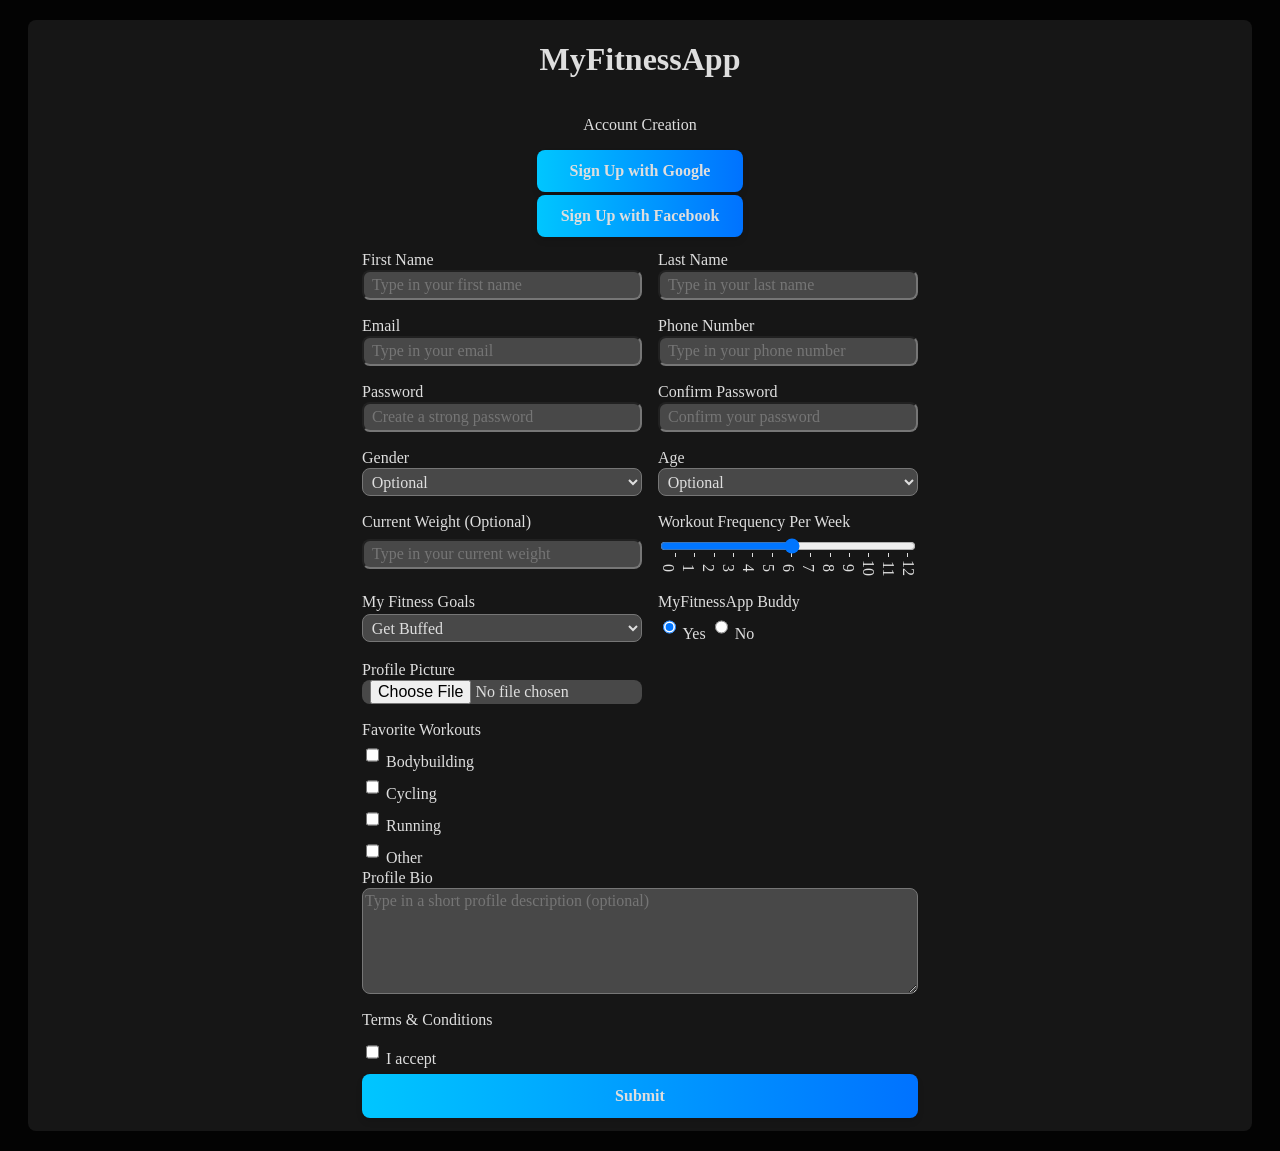
==== commit 7ca9912a: "u" ====
--- a/index.html
+++ b/index.html
@@ -19,7 +19,7 @@
                 <button disabled>Sign Up with Facebook</button>
             </div>
         </header>
-        <form action="TestPage.html" method="post">
+        <form action="" method="post">
 
             <div class="form-container">
 
@@ -40,6 +40,12 @@
                 <div class="form-group">
                     <label for="email">Email</label>
                     <input type="email" id="email" name="email" placeholder="Type in your email" required>
+                </div>
+
+                <div class="form-group">
+                    <label for="phone">Phone Number</label>
+                    <input type="tel" id="phone" name="phone" placeholder="Type in your phone number" pattern="\d{8}"
+                        title="Ugyldigt telefonnummer!" required>
                 </div>
 
                 <div class="form-group">
@@ -57,12 +63,6 @@
                         pattern="^(?=.*[a-z])(?=.*[A-Z])(?=.*\d)[a-zA-Z\d]{8,}$"
                         title="Minimum eight characters, at least one uppercase letter, one lowercase letter and one number:"
                         required>
-                </div>
-
-                <div class="form-group">
-                    <label for="phone">Phone Number</label>
-                    <input type="tel" id="phone" name="phone" placeholder="Type in your phone number" pattern="\d{8}"
-                        title="Ugyldigt telefonnummer!" required>
                 </div>
 
                 <div class="form-group">
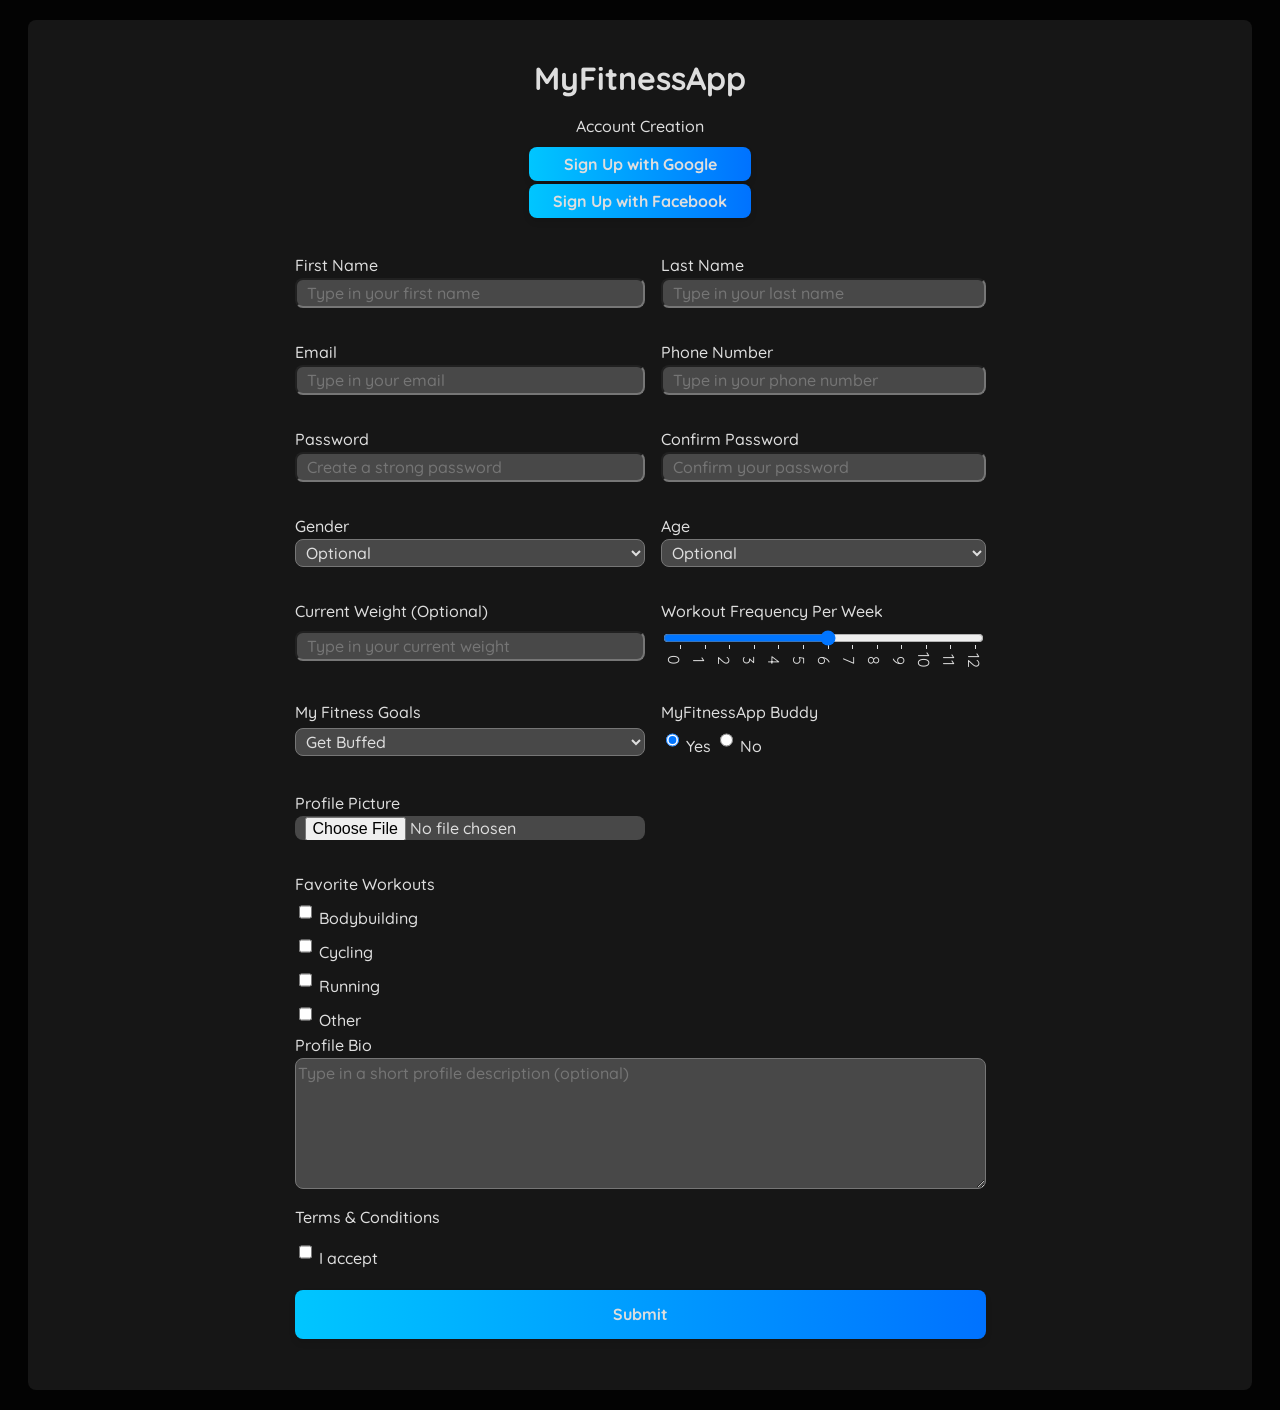
==== commit 08985c51: "Added custom font" ====
--- a/index.html
+++ b/index.html
@@ -5,6 +5,9 @@
     <meta charset="UTF-8">
     <meta name="viewport" content="width=device-width, initial-scale=1.0">
     <title>MyFitnessApp - Account Creation</title>
+    <link rel="preconnect" href="https://fonts.googleapis.com">
+    <link rel="preconnect" href="https://fonts.gstatic.com" crossorigin>
+    <link href="https://fonts.googleapis.com/css2?family=Quicksand:wght@500&display=swap" rel="stylesheet">
     <link rel="stylesheet" href="style.css">
 </head>
 
--- a/style.css
+++ b/style.css
@@ -22,6 +22,10 @@
 
 
 body {
+    font-family: "Quicksand", sans-serif;
+    font-optical-sizing: auto;
+    font-weight: 500;
+    font-style: normal;
     background-color: var(--background1)
 }
 
@@ -34,6 +38,7 @@
     margin: 20px;
     justify-content: center;
     background-color: var(--background2);
+    padding: 1rem;
 }
 
 header {
@@ -41,6 +46,9 @@
     display: flex;
     flex-direction: column;
     align-items: center;
+    line-height: 1ch;
+    margin-top: 1rem;
+    margin-bottom: 1rem;
 }
 
 form {
@@ -50,8 +58,6 @@
         "form-main"
         "form-wide"
         "form-footer";
-    gap: 1rem;
-    padding: 10px;
     line-height: 2.5ch;
 }
 
@@ -63,15 +69,20 @@
 
 footer {
     grid-area: form-footer;
+    margin-bottom: 1rem;
 }
 
 .form-group {
     display: grid;
+    /* padding-top: 1rem; */
+    padding-bottom: 1rem;
 }
 
 .form-group-wide {
     display: grid;
-    grid-area: form-wide
+    grid-area: form-wide;
+    padding-top: 1rem;
+    padding-bottom: 1rem;
 }
 
 .checkmarks {
